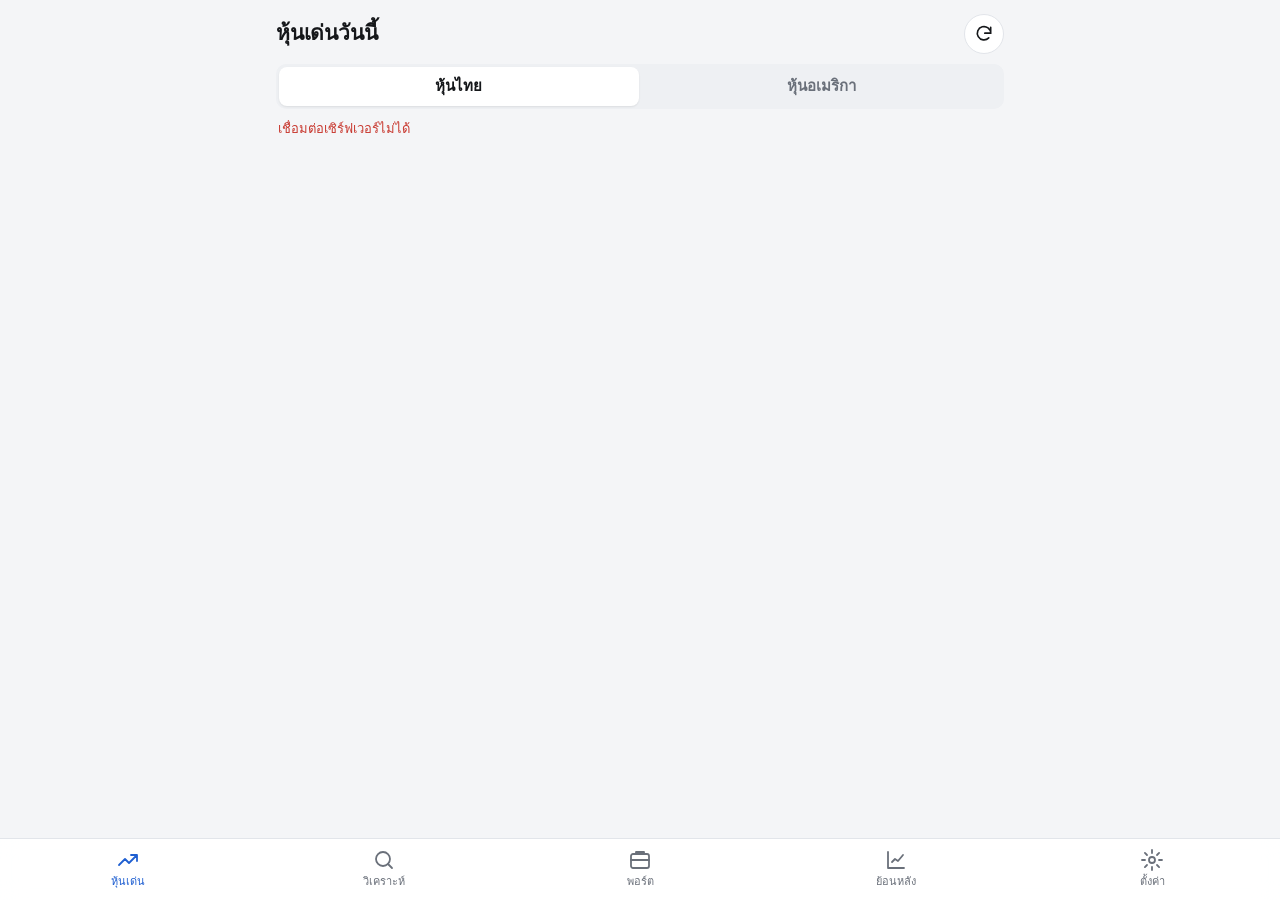
==== web/index.html @ a0822fdc "Stock trader web app + Telegram alert bot Co-Authored-By: Claude Opus 5.5 <noreply@anthropic.com>" ====
<!doctype html>
<html lang="th">
<head>
<meta charset="utf-8">
<meta name="viewport" content="width=device-width,initial-scale=1,viewport-fit=cover">
<title>หุ้นเด่น</title>
<meta name="theme-color" content="#1f5fd1">
<meta name="apple-mobile-web-app-capable" content="yes">
<meta name="mobile-web-app-capable" content="yes">
<meta name="apple-mobile-web-app-title" content="หุ้นเด่น">
<meta name="apple-mobile-web-app-status-bar-style" content="default">
<link rel="manifest" href="manifest.webmanifest">
<link rel="apple-touch-icon" href="apple-touch-icon.png">
<link rel="icon" href="icon-192.png">
<link rel="stylesheet" href="style.css">
</head>
<body>
<main id="app">
  <!-- หุ้นเด่น -->
  <section id="v-scan" class="view">
    <header class="top">
      <h1>หุ้นเด่นวันนี้</h1>
      <button class="icon-btn" id="scan-refresh" aria-label="อัปเดตข้อมูล" title="อัปเดตข้อมูล">
        <svg viewBox="0 0 24 24" width="20" height="20"><path fill="none" stroke="currentColor" stroke-width="2" stroke-linecap="round" d="M20 11a8 8 0 1 0-2.3 5.7M20 4v7h-7"/></svg>
      </button>
    </header>
    <div class="seg" id="scan-list">
      <button data-v="set">หุ้นไทย</button><button data-v="us">หุ้นอเมริกา</button>
    </div>
    <div id="scan-status" class="status"></div>
    <div id="scan-regime"></div>
    <div class="chips" id="scan-filter"></div>
    <div id="scan-rows" class="list"></div>
  </section>

  <!-- ค้นหา / รายตัว -->
  <section id="v-search" class="view">
    <header class="top"><h1>วิเคราะห์หุ้น</h1></header>
    <form id="search-form" class="search">
      <input id="search-in" list="tickers" placeholder="พิมพ์ชื่อย่อ เช่น PTT, CPALL, AAPL" autocapitalize="characters" autocomplete="off">
      <button class="btn primary">วิเคราะห์</button>
    </form>
    <datalist id="tickers"></datalist>
    <div id="recent" class="chips"></div>
    <p class="mut small">พิมพ์ชื่อย่อหุ้นไทยได้เลย (ไม่ต้องใส่ .BK)<span class="srv-only"> — หุ้นที่ไม่อยู่ในรายชื่อก็วิเคราะห์ได้ ถ้ามีข้อมูลบน Yahoo Finance</span><span class="static-only"> — เลือกได้จากรายชื่อที่ระบบติดตาม</span></p>
  </section>

  <section id="v-stock" class="view">
    <header class="top">
      <button class="icon-btn" onclick="history.back()" aria-label="กลับ">
        <svg viewBox="0 0 24 24" width="22" height="22"><path fill="none" stroke="currentColor" stroke-width="2" stroke-linecap="round" d="M15 5l-7 7 7 7"/></svg>
      </button>
      <h1 id="stock-title">-</h1><span></span>
    </header>
    <div id="stock-body"></div>
  </section>

  <!-- พอร์ตจำลอง -->
  <section id="v-paper" class="view">
    <header class="top"><h1>พอร์ตจำลอง</h1>
      <button class="icon-btn" id="paper-refresh" aria-label="อัปเดตราคา">
        <svg viewBox="0 0 24 24" width="20" height="20"><path fill="none" stroke="currentColor" stroke-width="2" stroke-linecap="round" d="M20 11a8 8 0 1 0-2.3 5.7M20 4v7h-7"/></svg>
      </button>
    </header>
    <div id="paper-body"></div>
  </section>

  <!-- ทดสอบย้อนหลัง -->
  <section id="v-bt" class="view">
    <header class="top"><h1>ทดสอบย้อนหลัง</h1></header>
    <div class="row-ctl">
      <div class="seg" id="bt-list"><button data-v="set">หุ้นไทย</button><button data-v="us">หุ้นอเมริกา</button></div>
      <select id="bt-years" class="srv-only"><option value="5">5 ปี</option><option value="10" selected>10 ปี</option><option value="15">15 ปี</option></select>
    </div>
    <div id="bt-status" class="status"></div>
    <div id="bt-body"></div>
  </section>

  <!-- ตั้งค่า -->
  <section id="v-set" class="view">
    <header class="top"><h1>ตั้งค่า</h1></header>
    <div id="connect"></div>
    <form id="set-form" class="card form">
      <h2>เงินทุนและความเสี่ยง</h2>
      <label>เงินทุน (บาท)<input name="CAPITAL" type="number" inputmode="decimal" min="1000" step="1000"></label>
      <label>ยอมเสียต่อไม้ (% ของพอร์ต)<input name="RISK_PER_TRADE" type="number" inputmode="decimal" min="0.1" max="5" step="0.1"></label>
      <label>ถือหุ้นตัวเดียวไม่เกิน (% ของพอร์ต)<input name="MAX_POSITION_PCT" type="number" inputmode="decimal" min="2" max="100" step="1"></label>
      <label>ถือพร้อมกันไม่เกิน (ตัว)<input name="MAX_POSITIONS" type="number" inputmode="numeric" min="1" max="30"></label>
      <button class="btn primary">บันทึก</button>
      <p class="mut small">หลังบันทึก ระบบจะคำนวณจำนวนหุ้นที่ควรซื้อใหม่ตามเงินทุนนี้</p>
    </form>
    <div class="card">
      <h2>หลักการของโปรแกรม</h2>
      <ul class="small">
        <li><b>ซื้อเฉพาะหุ้นขาขึ้น</b> — ราคาเหนือเส้น 200 วัน และเส้น 50 วันอยู่เหนือเส้น 200 วัน</li>
        <li><b>จังหวะซื้อ</b> — ย่อแล้วเด้งกลับเหนือ EMA20 / ทะลุไฮ 55 วันพร้อมวอลุ่ม / MACD ตัดขึ้น</li>
        <li><b>คะแนน 100</b> — แนวโน้ม 30, โมเมนตัม 25, วอลุ่ม 10, ความผันผวน 10, พื้นฐาน 25</li>
        <li><b>ตัดขาดทุน</b> — ราคาเข้า − 2×ATR แล้วเลื่อนขึ้นตามราคา (สูงสุด − 3×ATR)</li>
        <li><b>ขาย</b> — ชน Stop, หลุดเส้น 200 วัน, หรือถึงเป้า 2R ขายครึ่งหนึ่ง</li>
        <li><b>ไม่ซื้อใหม่</b> เมื่อตลาดรวมอยู่ใต้เส้น 200 วัน</li>
      </ul>
      <p class="warn small">ไม่ใช่คำแนะนำการลงทุน ข้อมูลจาก Yahoo Finance อาจล่าช้า ผลในอดีตไม่รับประกันอนาคต ใช้เงินที่เสียได้และตั้ง Stop ทุกครั้ง</p>
    </div>
  </section>
</main>

<nav class="tabs" id="tabs">
  <a href="#scan" data-tab="scan"><svg viewBox="0 0 24 24"><path d="M3 17l6-6 4 4 8-8M15 7h6v6"/></svg><span>หุ้นเด่น</span></a>
  <a href="#search" data-tab="search"><svg viewBox="0 0 24 24"><circle cx="11" cy="11" r="7"/><path d="M20 20l-4-4"/></svg><span>วิเคราะห์</span></a>
  <a href="#paper" data-tab="paper"><svg viewBox="0 0 24 24"><rect x="3" y="6" width="18" height="14" rx="2"/><path d="M8 6V4h8v2M3 12h18"/></svg><span>พอร์ต</span></a>
  <a href="#bt" data-tab="bt"><svg viewBox="0 0 24 24"><path d="M4 4v16h16M8 14l3-3 3 2 5-6"/></svg><span>ย้อนหลัง</span></a>
  <a href="#set" data-tab="set"><svg viewBox="0 0 24 24"><circle cx="12" cy="12" r="3"/><path d="M12 2v3M12 19v3M2 12h3M19 12h3M4.9 4.9l2.1 2.1M17 17l2.1 2.1M4.9 19.1L7 17M17 7l2.1-2.1"/></svg><span>ตั้งค่า</span></a>
</nav>
<div id="toast" role="status"></div>
<!--STATIC--><script src="app.js"></script>
</body>
</html>
---- web/style.css ----
:root {
  --bg: #f4f5f7; --surface: #ffffff; --surface2: #eef0f3; --fg: #15171a; --mut: #6a707a;
  --line: #e2e5ea; --accent: #1f5fd1; --accent-fg: #fff;
  --up: #12804a; --down: #c8382f; --watch: #a86a00; --avoid: #7a808a;
  --c1: #1f5fd1; --c2: #d97706; --c3: #7c3aed; --c4: #0f9d8a;
  --radius: 14px; --tabh: 62px;
  color-scheme: light;
}
@media (prefers-color-scheme: dark) {
  :root:not([data-theme="light"]) {
    --bg: #0f1114; --surface: #181b20; --surface2: #22262c; --fg: #eceef1; --mut: #9aa1ab;
    --line: #2b3038; --accent: #5b8ff0; --accent-fg: #0b0d10;
    --up: #3ccb7f; --down: #f06a5f; --watch: #f0b13d; --avoid: #8b929c;
    --c1: #5b8ff0; --c2: #f0a43d; --c3: #a78bfa; --c4: #34c7b3;
    color-scheme: dark;
  }
}
:root[data-theme="dark"] {
  --bg: #0f1114; --surface: #181b20; --surface2: #22262c; --fg: #eceef1; --mut: #9aa1ab;
  --line: #2b3038; --accent: #5b8ff0; --accent-fg: #0b0d10;
  --up: #3ccb7f; --down: #f06a5f; --watch: #f0b13d; --avoid: #8b929c;
  --c1: #5b8ff0; --c2: #f0a43d; --c3: #a78bfa; --c4: #34c7b3;
  color-scheme: dark;
}
* { box-sizing: border-box; -webkit-tap-highlight-color: transparent; }
html, body { margin: 0; background: var(--bg); color: var(--fg); }
body {
  font: 15px/1.5 "Sarabun", "Noto Sans Thai", "Leelawadee UI", system-ui, -apple-system, "Segoe UI", sans-serif;
  padding-bottom: calc(var(--tabh) + env(safe-area-inset-bottom) + 12px);
}
#app { max-width: 760px; margin: 0 auto; padding: 0 16px; }
h1 { font-size: 21px; margin: 0; letter-spacing: -.01em; }
h2 { font-size: 16px; margin: 0 0 10px; }
.mut { color: var(--mut); } .small { font-size: 13px; }
.up { color: var(--up); } .down { color: var(--down); }
.num { font-variant-numeric: tabular-nums; }
.view { display: none; } .view.on { display: block; }

.top {
  position: sticky; top: 0; z-index: 5; background: var(--bg);
  display: flex; align-items: center; justify-content: space-between; gap: 8px;
  padding: calc(env(safe-area-inset-top) + 14px) 0 10px;
}
.icon-btn {
  border: 0; background: var(--surface); color: var(--fg); width: 40px; height: 40px;
  border-radius: 50%; display: grid; place-items: center; cursor: pointer; border: 1px solid var(--line);
}
.icon-btn.spin svg { animation: spin 1s linear infinite; }
@keyframes spin { to { transform: rotate(360deg); } }

.seg { display: flex; background: var(--surface2); border-radius: 10px; padding: 3px; gap: 3px; }
.seg button {
  flex: 1; border: 0; background: transparent; color: var(--mut); padding: 8px 10px;
  border-radius: 8px; font: inherit; font-weight: 600; cursor: pointer;
}
.seg button.on { background: var(--surface); color: var(--fg); box-shadow: 0 1px 2px rgba(0,0,0,.08); }
.row-ctl { display: flex; gap: 8px; } .row-ctl .seg { flex: 1; }
select, input {
  font: inherit; color: var(--fg); background: var(--surface); border: 1px solid var(--line);
  border-radius: 10px; padding: 10px 12px; min-width: 0;
}
input:focus, select:focus { outline: 2px solid var(--accent); outline-offset: -1px; }

.status { font-size: 13px; color: var(--mut); margin: 10px 2px 6px; min-height: 20px; display: flex; gap: 8px; align-items: center; }
.loader { width: 14px; height: 14px; border: 2px solid var(--line); border-top-color: var(--accent); border-radius: 50%; animation: spin .8s linear infinite; flex: none; }

.card { background: var(--surface); border: 1px solid var(--line); border-radius: var(--radius); padding: 14px; margin: 10px 0; }
.regime { display: flex; gap: 10px; align-items: center; }
.dot { width: 10px; height: 10px; border-radius: 50%; flex: none; }

.chips { display: flex; gap: 8px; overflow-x: auto; padding: 4px 0 8px; scrollbar-width: none; }
.chips::-webkit-scrollbar { display: none; }
.chip {
  border: 1px solid var(--line); background: var(--surface); color: var(--fg); border-radius: 999px;
  padding: 6px 12px; font: inherit; font-size: 14px; white-space: nowrap; cursor: pointer;
}
.chip.on { background: var(--fg); color: var(--bg); border-color: var(--fg); }
.chip b { font-weight: 600; margin-left: 4px; opacity: .7; }

.list { display: flex; flex-direction: column; gap: 8px; }
.item {
  display: flex; gap: 12px; background: var(--surface); border: 1px solid var(--line);
  border-radius: var(--radius); padding: 12px 14px; color: inherit; text-decoration: none;
}
.item:active { background: var(--surface2); }
.item .main { flex: 1; min-width: 0; }
.item .tk { font-weight: 700; font-size: 16px; display: flex; gap: 8px; align-items: center; }
.item .nm { color: var(--mut); font-size: 12px; white-space: nowrap; overflow: hidden; text-overflow: ellipsis; }
.item .how { font-size: 13px; margin-top: 4px; }
.item .side { text-align: right; flex: none; display: flex; flex-direction: column; align-items: flex-end; gap: 2px; }
.item .px { font-weight: 600; }
.score {
  font-size: 12px; font-weight: 700; border-radius: 8px; padding: 1px 7px;
  background: var(--surface2);
}

.badge { font-size: 12px; font-weight: 700; border-radius: 999px; padding: 1px 9px; white-space: nowrap; }
.b-buy { color: var(--up); background: color-mix(in srgb, var(--up) 15%, transparent); }
.b-watch { color: var(--watch); background: color-mix(in srgb, var(--watch) 16%, transparent); }
.b-avoid { color: var(--avoid); background: color-mix(in srgb, var(--avoid) 16%, transparent); }

.grid { display: grid; grid-template-columns: repeat(2, 1fr); gap: 1px; background: var(--line); border-radius: 10px; overflow: hidden; }
.grid > div { background: var(--surface); padding: 9px 11px; }
.grid .k { font-size: 12px; color: var(--mut); } .grid .v { font-weight: 600; font-variant-numeric: tabular-nums; }

.hero { display: flex; justify-content: space-between; align-items: flex-end; gap: 12px; }
.hero .price { font-size: 30px; font-weight: 700; line-height: 1.1; }
.bars { display: grid; gap: 7px; margin-top: 12px; }
.bar { display: grid; grid-template-columns: 82px 1fr 44px; gap: 8px; align-items: center; font-size: 13px; }
.bar .track { height: 8px; background: var(--surface2); border-radius: 4px; overflow: hidden; }
.bar .fill { height: 100%; background: var(--accent); border-radius: 4px; }
.how-box { border-left: 3px solid var(--accent); padding: 8px 12px; background: var(--surface2); border-radius: 0 10px 10px 0; margin-top: 12px; font-size: 14px; }

.chart svg { width: 100%; height: auto; display: block; }
.chart .ax { fill: var(--mut); font-size: 10px; }
.chart .grid-l { stroke: var(--line); stroke-width: 1; }
.legend { display: flex; flex-wrap: wrap; gap: 12px; font-size: 12px; color: var(--mut); margin-top: 6px; }
.legend i { display: inline-block; width: 14px; height: 3px; border-radius: 2px; vertical-align: middle; margin-right: 5px; }
.range { display: flex; gap: 6px; margin-bottom: 8px; }
.range .chip { padding: 3px 10px; font-size: 13px; }

.btn {
  font: inherit; font-weight: 600; border-radius: 12px; padding: 11px 16px; border: 1px solid var(--line);
  background: var(--surface); color: var(--fg); cursor: pointer;
}
.btn.primary { background: var(--accent); border-color: var(--accent); color: var(--accent-fg); }
.btn.danger { color: var(--down); }
.btn.block { width: 100%; }
.btn:disabled { opacity: .5; }
.search { display: flex; gap: 8px; margin: 6px 0 8px; } .search input { flex: 1; }
.form label { display: flex; flex-direction: column; gap: 4px; font-size: 14px; margin-bottom: 12px; color: var(--mut); }
.form input { color: var(--fg); }
.warn { border-left: 3px solid var(--watch); padding: 6px 10px; background: var(--surface2); border-radius: 0 8px 8px 0; }
ul.small { padding-left: 18px; margin: 0 0 10px; } ul.small li { margin-bottom: 4px; }

.pos { display: flex; justify-content: space-between; gap: 10px; padding: 12px 0; border-bottom: 1px solid var(--line); }
.pos:last-child { border-bottom: 0; }
.alert { font-size: 13px; padding: 6px 10px; border-radius: 8px; margin-top: 6px; }
.alert.sell { background: color-mix(in srgb, var(--down) 13%, transparent); color: var(--down); }
.alert.target { background: color-mix(in srgb, var(--up) 13%, transparent); color: var(--up); }
.yr { display: grid; grid-template-columns: 44px 1fr 56px; gap: 8px; align-items: center; font-size: 13px; margin: 4px 0; }
.yr .track { position: relative; height: 12px; }
.yr .mid { position: absolute; left: 50%; top: -2px; bottom: -2px; width: 1px; background: var(--line); }
.yr .f { position: absolute; top: 0; height: 100%; border-radius: 3px; }
table.t { width: 100%; border-collapse: collapse; font-size: 13px; }
table.t td, table.t th { padding: 7px 4px; border-bottom: 1px solid var(--line); text-align: left; }
table.t th { color: var(--mut); font-weight: 500; font-size: 12px; }
table.t .r { text-align: right; font-variant-numeric: tabular-nums; }
.qr { display: flex; gap: 14px; align-items: center; flex-wrap: wrap; }
.qr svg { width: 150px; height: 150px; background: #fff; padding: 6px; border-radius: 10px; }
.qr svg path { fill: #000; }
.empty { text-align: center; color: var(--mut); padding: 30px 10px; }

.tabs {
  position: fixed; left: 0; right: 0; bottom: 0; z-index: 10;
  display: flex; justify-content: space-around; background: color-mix(in srgb, var(--surface) 92%, transparent);
  backdrop-filter: blur(12px); -webkit-backdrop-filter: blur(12px);
  border-top: 1px solid var(--line); padding-bottom: env(safe-area-inset-bottom); height: calc(var(--tabh) + env(safe-area-inset-bottom));
}
.tabs a { flex: 1; display: flex; flex-direction: column; align-items: center; justify-content: center; gap: 2px; color: var(--mut); text-decoration: none; font-size: 11px; max-width: 120px; }
.tabs svg { width: 24px; height: 24px; fill: none; stroke: currentColor; stroke-width: 1.8; stroke-linecap: round; stroke-linejoin: round; }
.tabs a.on { color: var(--accent); }
#toast {
  position: fixed; left: 50%; bottom: calc(var(--tabh) + env(safe-area-inset-bottom) + 14px); transform: translateX(-50%) translateY(20px);
  background: var(--fg); color: var(--bg); padding: 10px 16px; border-radius: 12px; font-size: 14px;
  opacity: 0; pointer-events: none; transition: .25s; max-width: calc(100vw - 32px); z-index: 20;
}
#toast.show { opacity: 1; transform: translateX(-50%) translateY(0); }

.static .srv-only, html:not(.static) .static-only { display: none !important; }
code { font-size: 12px; background: var(--surface2); padding: 1px 5px; border-radius: 5px; }
body.login { display: grid; place-items: center; min-height: 100vh; padding: 16px; }
body.login .card { width: 100%; max-width: 340px; text-align: center; }
body.login input { width: 100%; font-size: 28px; letter-spacing: .4em; text-align: center; margin: 10px 0 12px; }
body.login .btn { width: 100%; } .err { color: var(--down); min-height: 1.5em; }
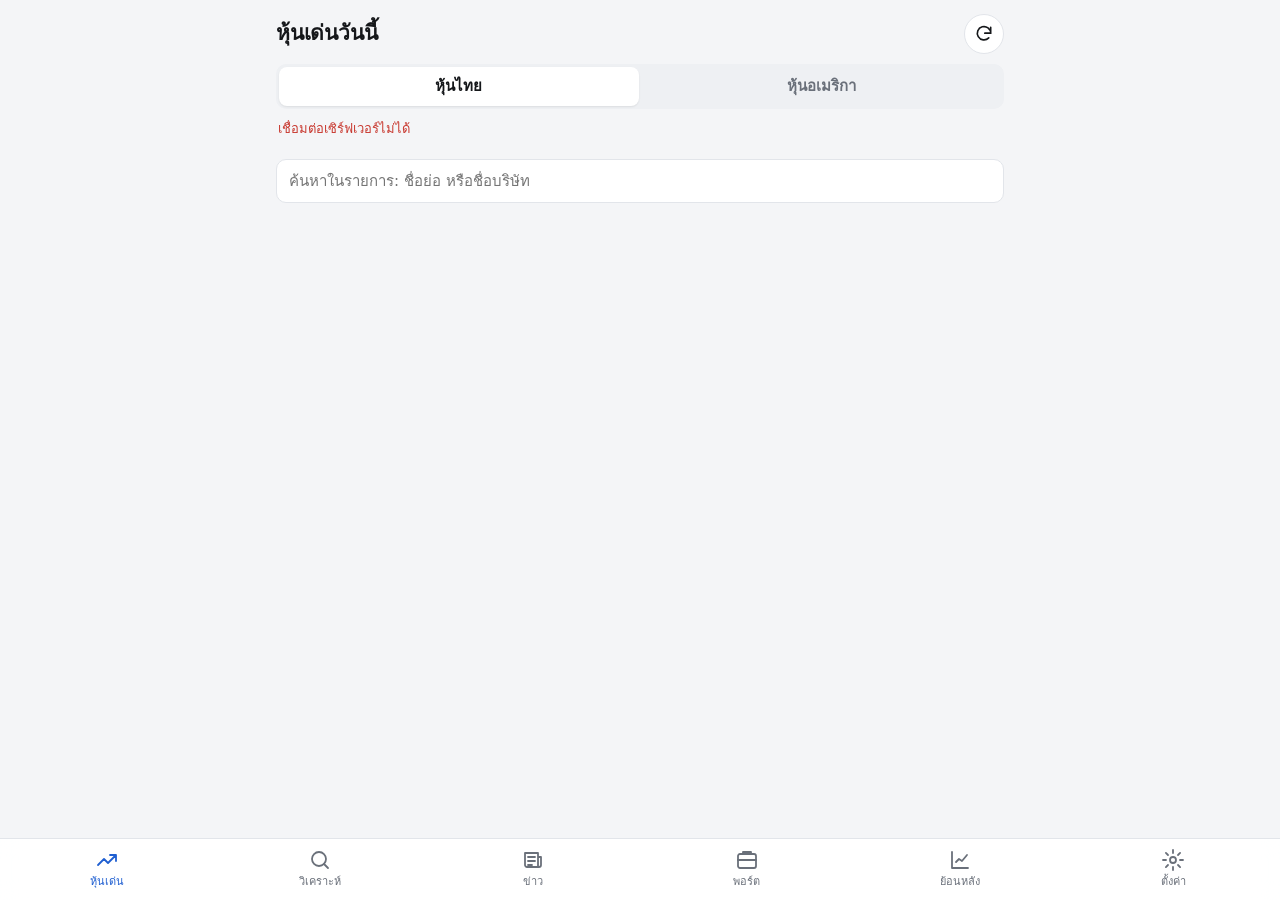
==== commit 491e06e1: "Focus on whole Thai market, SET tick prices, news aggregation - scan all SET+mai stocks (th_stocks.j" ====
--- a/web/index.html
+++ b/web/index.html
@@ -24,12 +24,13 @@
         <svg viewBox="0 0 24 24" width="20" height="20"><path fill="none" stroke="currentColor" stroke-width="2" stroke-linecap="round" d="M20 11a8 8 0 1 0-2.3 5.7M20 4v7h-7"/></svg>
       </button>
     </header>
-    <div class="seg" id="scan-list">
+    <div class="seg srv-only" id="scan-list">
       <button data-v="set">หุ้นไทย</button><button data-v="us">หุ้นอเมริกา</button>
     </div>
     <div id="scan-status" class="status"></div>
     <div id="scan-regime"></div>
     <div class="chips" id="scan-filter"></div>
+    <input id="scan-q" class="qbox" type="search" placeholder="ค้นหาในรายการ: ชื่อย่อ หรือชื่อบริษัท" autocomplete="off">
     <div id="scan-rows" class="list"></div>
   </section>
 
@@ -55,6 +56,17 @@
     <div id="stock-body"></div>
   </section>
 
+  <!-- ข่าว -->
+  <section id="v-news" class="view">
+    <header class="top"><h1>ข่าวหุ้น</h1>
+      <button class="icon-btn" id="news-refresh" aria-label="โหลดข่าวล่าสุด"><svg viewBox="0 0 24 24" width="20" height="20"><path fill="none" stroke="currentColor" stroke-width="2" stroke-linecap="round" d="M20 11a8 8 0 1 0-2.3 5.7M20 4v7h-7"/></svg></button>
+    </header>
+    <div id="news-status" class="status"></div>
+    <input id="news-q" class="qbox" type="search" placeholder="กรองข่าว: ชื่อย่อหุ้นหรือคำ เช่น GULF, ปันผล" autocomplete="off">
+    <div class="chips" id="news-filter"></div>
+    <div id="news-list"></div>
+  </section>
+
   <!-- พอร์ตจำลอง -->
   <section id="v-paper" class="view">
     <header class="top"><h1>พอร์ตจำลอง</h1>
@@ -69,7 +81,7 @@
   <section id="v-bt" class="view">
     <header class="top"><h1>ทดสอบย้อนหลัง</h1></header>
     <div class="row-ctl">
-      <div class="seg" id="bt-list"><button data-v="set">หุ้นไทย</button><button data-v="us">หุ้นอเมริกา</button></div>
+      <div class="seg srv-only" id="bt-list"><button data-v="set">หุ้นไทย</button><button data-v="us">หุ้นอเมริกา</button></div>
       <select id="bt-years" class="srv-only"><option value="5">5 ปี</option><option value="10" selected>10 ปี</option><option value="15">15 ปี</option></select>
     </div>
     <div id="bt-status" class="status"></div>
@@ -107,6 +119,7 @@
 <nav class="tabs" id="tabs">
   <a href="#scan" data-tab="scan"><svg viewBox="0 0 24 24"><path d="M3 17l6-6 4 4 8-8M15 7h6v6"/></svg><span>หุ้นเด่น</span></a>
   <a href="#search" data-tab="search"><svg viewBox="0 0 24 24"><circle cx="11" cy="11" r="7"/><path d="M20 20l-4-4"/></svg><span>วิเคราะห์</span></a>
+  <a href="#news" data-tab="news"><svg viewBox="0 0 24 24"><path d="M4 5h13v14H6a2 2 0 0 1-2-2zM17 9h3v8a2 2 0 0 1-2 2M7 9h7M7 13h7M7 17h4"/></svg><span>ข่าว</span></a>
   <a href="#paper" data-tab="paper"><svg viewBox="0 0 24 24"><rect x="3" y="6" width="18" height="14" rx="2"/><path d="M8 6V4h8v2M3 12h18"/></svg><span>พอร์ต</span></a>
   <a href="#bt" data-tab="bt"><svg viewBox="0 0 24 24"><path d="M4 4v16h16M8 14l3-3 3 2 5-6"/></svg><span>ย้อนหลัง</span></a>
   <a href="#set" data-tab="set"><svg viewBox="0 0 24 24"><circle cx="12" cy="12" r="3"/><path d="M12 2v3M12 19v3M2 12h3M19 12h3M4.9 4.9l2.1 2.1M17 17l2.1 2.1M4.9 19.1L7 17M17 7l2.1-2.1"/></svg><span>ตั้งค่า</span></a>
--- a/web/style.css
+++ b/web/style.css
@@ -169,6 +169,19 @@
 
 .static .srv-only, html:not(.static) .static-only { display: none !important; }
 code { font-size: 12px; background: var(--surface2); padding: 1px 5px; border-radius: 5px; }
+.qbox { width: 100%; margin: 2px 0 10px; }
+.news { background: var(--surface); border: 1px solid var(--line); border-radius: var(--radius); padding: 11px 14px; margin-bottom: 8px; }
+.news a.nt { color: var(--fg); text-decoration: none; font-weight: 600; line-height: 1.45; display: block; }
+.news a.nt:active { color: var(--accent); }
+.news .meta { font-size: 12px; color: var(--mut); margin-top: 4px; display: flex; gap: 6px; align-items: center; flex-wrap: wrap; }
+.news .x { font-size: 13px; color: var(--mut); margin-top: 4px; display: -webkit-box; -webkit-line-clamp: 2; -webkit-box-orient: vertical; overflow: hidden; }
+.news .tags { display: flex; gap: 6px; flex-wrap: wrap; margin-top: 6px; }
+.tag { font-size: 12px; font-weight: 700; padding: 1px 8px; border-radius: 6px; background: var(--surface2); color: var(--accent); text-decoration: none; }
+.sen { width: 8px; height: 8px; border-radius: 50%; display: inline-block; flex: none; }
+.sen.p { background: var(--up); } .sen.n { background: var(--down); } .sen.z { background: var(--line); }
+.card .news { border: 0; border-bottom: 1px solid var(--line); border-radius: 0; padding: 10px 0; margin: 0; }
+.card .news:last-child { border-bottom: 0; }
+.tabs a span { white-space: nowrap; }
 body.login { display: grid; place-items: center; min-height: 100vh; padding: 16px; }
 body.login .card { width: 100%; max-width: 340px; text-align: center; }
 body.login input { width: 100%; font-size: 28px; letter-spacing: .4em; text-align: center; margin: 10px 0 12px; }
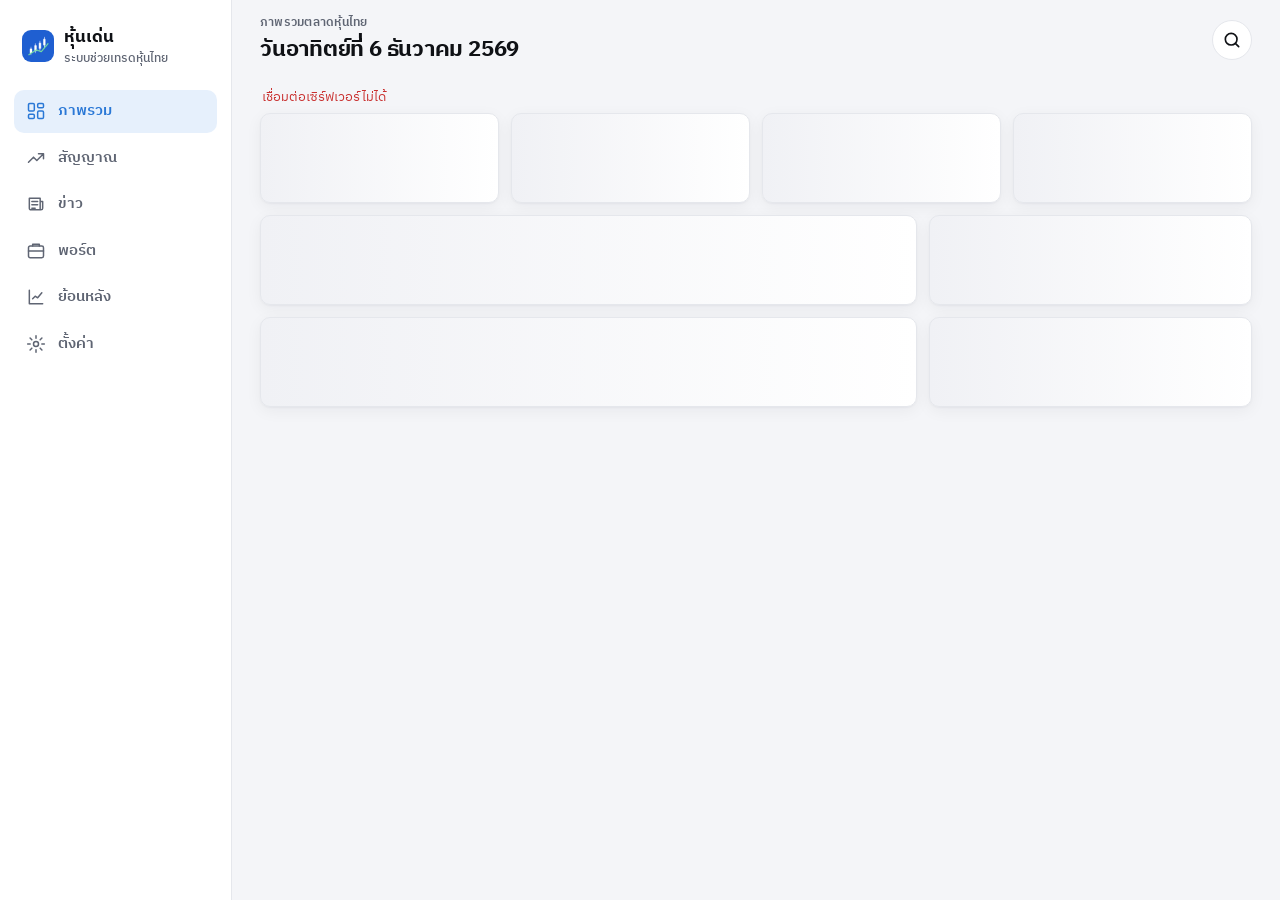
==== commit ccf7a938: "Modern dashboard home page - one-page overview: market regime, buy signals, breadth, news tone,   SE" ====
--- a/web/index.html
+++ b/web/index.html
@@ -4,7 +4,7 @@
 <meta charset="utf-8">
 <meta name="viewport" content="width=device-width,initial-scale=1,viewport-fit=cover">
 <title>หุ้นเด่น</title>
-<meta name="theme-color" content="#1f5fd1">
+<meta name="theme-color" content="#2a78d6">
 <meta name="apple-mobile-web-app-capable" content="yes">
 <meta name="mobile-web-app-capable" content="yes">
 <meta name="apple-mobile-web-app-title" content="หุ้นเด่น">
@@ -12,14 +12,29 @@
 <link rel="manifest" href="manifest.webmanifest">
 <link rel="apple-touch-icon" href="apple-touch-icon.png">
 <link rel="icon" href="icon-192.png">
+<link rel="preconnect" href="https://fonts.googleapis.com">
+<link rel="preconnect" href="https://fonts.gstatic.com" crossorigin>
+<link rel="stylesheet" href="https://fonts.googleapis.com/css2?family=IBM+Plex+Sans+Thai:wght@400;500;600;700&display=swap">
 <link rel="stylesheet" href="style.css">
 </head>
 <body>
 <main id="app">
+  <!-- ภาพรวม (แดชบอร์ด) -->
+  <section id="v-home" class="view">
+    <header class="top">
+      <div><div class="eyebrow">ภาพรวมตลาดหุ้นไทย</div><h1 id="home-date">แดชบอร์ด</h1></div>
+      <a class="icon-btn" href="#search" aria-label="ค้นหาหุ้น" title="ค้นหาหุ้น">
+        <svg viewBox="0 0 24 24" width="20" height="20"><circle cx="11" cy="11" r="7" fill="none" stroke="currentColor" stroke-width="2"/><path d="M20 20l-4-4" stroke="currentColor" stroke-width="2" stroke-linecap="round"/></svg>
+      </a>
+    </header>
+    <div id="home-status" class="status"></div>
+    <div id="dash" class="dash"></div>
+  </section>
+
   <!-- หุ้นเด่น -->
   <section id="v-scan" class="view">
     <header class="top">
-      <h1>หุ้นเด่นวันนี้</h1>
+      <h1>สัญญาณหุ้น</h1>
       <button class="icon-btn" id="scan-refresh" aria-label="อัปเดตข้อมูล" title="อัปเดตข้อมูล">
         <svg viewBox="0 0 24 24" width="20" height="20"><path fill="none" stroke="currentColor" stroke-width="2" stroke-linecap="round" d="M20 11a8 8 0 1 0-2.3 5.7M20 4v7h-7"/></svg>
       </button>
@@ -117,8 +132,9 @@
 </main>
 
 <nav class="tabs" id="tabs">
-  <a href="#scan" data-tab="scan"><svg viewBox="0 0 24 24"><path d="M3 17l6-6 4 4 8-8M15 7h6v6"/></svg><span>หุ้นเด่น</span></a>
-  <a href="#search" data-tab="search"><svg viewBox="0 0 24 24"><circle cx="11" cy="11" r="7"/><path d="M20 20l-4-4"/></svg><span>วิเคราะห์</span></a>
+  <div class="brand"><img src="icon-192.png" alt=""><div>หุ้นเด่น<small>ระบบช่วยเทรดหุ้นไทย</small></div></div>
+  <a href="#home" data-tab="home"><svg viewBox="0 0 24 24"><rect x="3" y="3" width="7" height="9" rx="1.5"/><rect x="14" y="3" width="7" height="5" rx="1.5"/><rect x="14" y="12" width="7" height="9" rx="1.5"/><rect x="3" y="16" width="7" height="5" rx="1.5"/></svg><span>ภาพรวม</span></a>
+  <a href="#scan" data-tab="scan"><svg viewBox="0 0 24 24"><path d="M3 17l6-6 4 4 8-8M15 7h6v6"/></svg><span>สัญญาณ</span></a>
   <a href="#news" data-tab="news"><svg viewBox="0 0 24 24"><path d="M4 5h13v14H6a2 2 0 0 1-2-2zM17 9h3v8a2 2 0 0 1-2 2M7 9h7M7 13h7M7 17h4"/></svg><span>ข่าว</span></a>
   <a href="#paper" data-tab="paper"><svg viewBox="0 0 24 24"><rect x="3" y="6" width="18" height="14" rx="2"/><path d="M8 6V4h8v2M3 12h18"/></svg><span>พอร์ต</span></a>
   <a href="#bt" data-tab="bt"><svg viewBox="0 0 24 24"><path d="M4 4v16h16M8 14l3-3 3 2 5-6"/></svg><span>ย้อนหลัง</span></a>
--- a/web/style.css
+++ b/web/style.css
@@ -1,40 +1,49 @@
+/* ---------- โทเคน (สีตามบทบาท — สว่าง/มืด เลือกแยกกัน) ---------- */
 :root {
-  --bg: #f4f5f7; --surface: #ffffff; --surface2: #eef0f3; --fg: #15171a; --mut: #6a707a;
-  --line: #e2e5ea; --accent: #1f5fd1; --accent-fg: #fff;
-  --up: #12804a; --down: #c8382f; --watch: #a86a00; --avoid: #7a808a;
-  --c1: #1f5fd1; --c2: #d97706; --c3: #7c3aed; --c4: #0f9d8a;
-  --radius: 14px; --tabh: 62px;
+  --bg: #f4f5f8; --surface: #ffffff; --surface2: #f0f1f5; --fg: #0f1115; --mut: #5f6573; --faint: #8a8f99;
+  --line: #e5e7ec; --accent: #2a78d6; --accent-soft: #e6f0fc; --accent-fg: #fff;
+  --up: #0a7a33; --down: #c9302f; --watch: #9a6400; --avoid: #747a85;
+  --upfill: #0ca30c; --downfill: #d03b3b; --mid: #eceae4;
+  --c1: #2a78d6; --c2: #eb6834; --c3: #1baf7a; --c4: #6250d6;
+  --shadow: 0 1px 2px rgba(16,24,40,.04), 0 4px 16px rgba(16,24,40,.05);
+  --radius: 16px; --tabh: 64px;
   color-scheme: light;
 }
 @media (prefers-color-scheme: dark) {
   :root:not([data-theme="light"]) {
-    --bg: #0f1114; --surface: #181b20; --surface2: #22262c; --fg: #eceef1; --mut: #9aa1ab;
-    --line: #2b3038; --accent: #5b8ff0; --accent-fg: #0b0d10;
-    --up: #3ccb7f; --down: #f06a5f; --watch: #f0b13d; --avoid: #8b929c;
-    --c1: #5b8ff0; --c2: #f0a43d; --c3: #a78bfa; --c4: #34c7b3;
+    --bg: #0c0d10; --surface: #16181d; --surface2: #1f2229; --fg: #f0f1f3; --mut: #a3a9b5; --faint: #7c818b;
+    --line: #2a2e36; --accent: #3987e5; --accent-soft: #172a44; --accent-fg: #fff;
+    --up: #2fbf5a; --down: #ec6b6b; --watch: #fab219; --avoid: #8b919c;
+    --upfill: #0ca30c; --downfill: #d03b3b; --mid: #383835;
+    --c1: #3987e5; --c2: #d95926; --c3: #199e70; --c4: #9085e9;
+    --shadow: 0 1px 2px rgba(0,0,0,.3);
     color-scheme: dark;
   }
 }
 :root[data-theme="dark"] {
-  --bg: #0f1114; --surface: #181b20; --surface2: #22262c; --fg: #eceef1; --mut: #9aa1ab;
-  --line: #2b3038; --accent: #5b8ff0; --accent-fg: #0b0d10;
-  --up: #3ccb7f; --down: #f06a5f; --watch: #f0b13d; --avoid: #8b929c;
-  --c1: #5b8ff0; --c2: #f0a43d; --c3: #a78bfa; --c4: #34c7b3;
+  --bg: #0c0d10; --surface: #16181d; --surface2: #1f2229; --fg: #f0f1f3; --mut: #a3a9b5; --faint: #7c818b;
+  --line: #2a2e36; --accent: #3987e5; --accent-soft: #172a44; --accent-fg: #fff;
+  --up: #2fbf5a; --down: #ec6b6b; --watch: #fab219; --avoid: #8b919c;
+  --upfill: #0ca30c; --downfill: #d03b3b; --mid: #383835;
+  --c1: #3987e5; --c2: #d95926; --c3: #199e70; --c4: #9085e9;
+  --shadow: 0 1px 2px rgba(0,0,0,.3);
   color-scheme: dark;
 }
 * { box-sizing: border-box; -webkit-tap-highlight-color: transparent; }
 html, body { margin: 0; background: var(--bg); color: var(--fg); }
 body {
-  font: 15px/1.5 "Sarabun", "Noto Sans Thai", "Leelawadee UI", system-ui, -apple-system, "Segoe UI", sans-serif;
+  font: 15px/1.55 "IBM Plex Sans Thai", "Noto Sans Thai", "Leelawadee UI", system-ui, -apple-system, "Segoe UI", sans-serif;
   padding-bottom: calc(var(--tabh) + env(safe-area-inset-bottom) + 12px);
+  -webkit-font-smoothing: antialiased;
 }
 #app { max-width: 760px; margin: 0 auto; padding: 0 16px; }
-h1 { font-size: 21px; margin: 0; letter-spacing: -.01em; }
-h2 { font-size: 16px; margin: 0 0 10px; }
+h1 { font-size: 22px; margin: 0; letter-spacing: -.01em; font-weight: 700; }
+h2 { font-size: 15px; margin: 0 0 10px; font-weight: 600; }
 .mut { color: var(--mut); } .small { font-size: 13px; }
 .up { color: var(--up); } .down { color: var(--down); }
 .num { font-variant-numeric: tabular-nums; }
-.view { display: none; } .view.on { display: block; }
+.view { display: none; } .view.on { display: block; animation: fade .18s ease; }
+@keyframes fade { from { opacity: .4; transform: translateY(4px); } to { opacity: 1; transform: none; } }
 
 .top {
   position: sticky; top: 0; z-index: 5; background: var(--bg);
@@ -64,7 +73,7 @@
 .status { font-size: 13px; color: var(--mut); margin: 10px 2px 6px; min-height: 20px; display: flex; gap: 8px; align-items: center; }
 .loader { width: 14px; height: 14px; border: 2px solid var(--line); border-top-color: var(--accent); border-radius: 50%; animation: spin .8s linear infinite; flex: none; }
 
-.card { background: var(--surface); border: 1px solid var(--line); border-radius: var(--radius); padding: 14px; margin: 10px 0; }
+.card { background: var(--surface); border: 1px solid var(--line); border-radius: var(--radius); padding: 16px; margin: 10px 0; box-shadow: var(--shadow); }
 .regime { display: flex; gap: 10px; align-items: center; }
 .dot { width: 10px; height: 10px; border-radius: 50%; flex: none; }
 
@@ -79,9 +88,10 @@
 
 .list { display: flex; flex-direction: column; gap: 8px; }
 .item {
-  display: flex; gap: 12px; background: var(--surface); border: 1px solid var(--line);
-  border-radius: var(--radius); padding: 12px 14px; color: inherit; text-decoration: none;
-}
+  display: flex; gap: 12px; background: var(--surface); border: 1px solid var(--line); box-shadow: var(--shadow);
+  border-radius: var(--radius); padding: 12px 14px; color: inherit; text-decoration: none; transition: border-color .15s;
+}
+.item:hover { border-color: color-mix(in srgb, var(--accent) 45%, var(--line)); }
 .item:active { background: var(--surface2); }
 .item .main { flex: 1; min-width: 0; }
 .item .tk { font-weight: 700; font-size: 16px; display: flex; gap: 8px; align-items: center; }
@@ -186,3 +196,108 @@
 body.login .card { width: 100%; max-width: 340px; text-align: center; }
 body.login input { width: 100%; font-size: 28px; letter-spacing: .4em; text-align: center; margin: 10px 0 12px; }
 body.login .btn { width: 100%; } .err { color: var(--down); min-height: 1.5em; }
+
+/* ---------- แดชบอร์ด ---------- */
+.eyebrow { font-size: 12px; color: var(--mut); font-weight: 600; letter-spacing: .02em; }
+.dash { display: grid; grid-template-columns: repeat(12, minmax(0, 1fr)); gap: 12px; margin-top: 4px; }
+.dash > .card { margin: 0; min-width: 0; grid-column: span 12; }
+.dash .kpi { grid-column: span 6; padding: 14px; display: flex; flex-direction: column; gap: 2px; text-decoration: none; color: inherit; }
+.kpi .k { font-size: 12px; color: var(--mut); font-weight: 600; display: flex; align-items: center; gap: 6px; }
+.kpi .v { font-size: 26px; font-weight: 700; line-height: 1.15; letter-spacing: -.02em; }
+.kpi .s { font-size: 12px; color: var(--mut); }
+.kpi .meter { height: 6px; border-radius: 3px; background: var(--surface2); overflow: hidden; margin-top: 6px; }
+.kpi .meter i { display: block; height: 100%; border-radius: 3px; background: var(--accent); }
+.card-h { display: flex; justify-content: space-between; align-items: baseline; gap: 8px; margin-bottom: 10px; }
+.card-h h2 { margin: 0; }
+.card-h a { font-size: 13px; color: var(--accent); text-decoration: none; font-weight: 600; white-space: nowrap; }
+.pill { display: inline-flex; align-items: center; gap: 5px; font-size: 12px; font-weight: 700; padding: 2px 9px; border-radius: 999px; }
+.pill.good { color: var(--up); background: color-mix(in srgb, var(--upfill) 14%, transparent); }
+.pill.warn { color: var(--watch); background: color-mix(in srgb, #fab219 18%, transparent); }
+.pill.bad { color: var(--down); background: color-mix(in srgb, var(--downfill) 14%, transparent); }
+.stack { display: flex; height: 14px; border-radius: 7px; overflow: hidden; gap: 2px; margin: 8px 0 10px; }
+.stack i { display: block; height: 100%; }
+.stack i:first-child { border-radius: 4px 0 0 4px; } .stack i:last-child { border-radius: 0 4px 4px 0; }
+.legend-row { display: flex; flex-wrap: wrap; gap: 6px 14px; font-size: 13px; }
+.legend-row span { display: inline-flex; align-items: center; gap: 6px; }
+.legend-row i { width: 10px; height: 10px; border-radius: 3px; display: inline-block; }
+table.dt { width: 100%; border-collapse: collapse; font-size: 13.5px; }
+table.dt th { font-size: 12px; color: var(--mut); font-weight: 600; text-align: left; padding: 0 6px 8px; border-bottom: 1px solid var(--line); white-space: nowrap; }
+table.dt td { padding: 9px 6px; border-bottom: 1px solid var(--line); vertical-align: middle; }
+table.dt tr:last-child td { border-bottom: 0; }
+table.dt .r { text-align: right; font-variant-numeric: tabular-nums; white-space: nowrap; }
+table.dt tbody tr { cursor: pointer; }
+table.dt tbody tr:hover td { background: var(--surface2); }
+table.dt .tk { font-weight: 700; }
+table.dt .sub { font-size: 11.5px; color: var(--mut); max-width: 140px; white-space: nowrap; overflow: hidden; text-overflow: ellipsis; }
+.heat { display: grid; grid-template-columns: repeat(auto-fill, minmax(76px, 1fr)); gap: 3px; }
+.heat a { aspect-ratio: 1.35; border-radius: 8px; padding: 6px; display: flex; flex-direction: column; justify-content: space-between;
+  text-decoration: none; color: var(--fg); min-width: 0; transition: transform .1s; }
+.heat a:hover { transform: scale(1.04); box-shadow: 0 0 0 2px var(--surface), 0 0 0 4px var(--accent); }
+.heat a b { font-size: 13px; overflow: hidden; text-overflow: ellipsis; white-space: nowrap; }
+.heat a span { font-size: 12px; font-weight: 600; font-variant-numeric: tabular-nums; }
+.heat a.light { color: #fff; }
+.heat-scale { display: flex; align-items: center; gap: 8px; font-size: 12px; color: var(--mut); margin-top: 10px; }
+.heat-scale .bar { flex: 1; max-width: 200px; height: 8px; border-radius: 4px;
+  background: linear-gradient(90deg, var(--downfill), var(--mid) 50%, var(--upfill)); }
+.movers { display: grid; grid-template-columns: 1fr 1fr; gap: 14px; }
+.mv { display: flex; justify-content: space-between; align-items: center; padding: 7px 0; border-bottom: 1px solid var(--line); font-size: 13.5px; text-decoration: none; color: inherit; gap: 6px; }
+.mv:last-child { border-bottom: 0; }
+.mv b { font-weight: 700; }
+.chg { font-weight: 700; font-variant-numeric: tabular-nums; font-size: 12.5px; padding: 1px 7px; border-radius: 6px; white-space: nowrap; }
+.chg.p { color: var(--up); background: color-mix(in srgb, var(--upfill) 12%, transparent); }
+.chg.n { color: var(--down); background: color-mix(in srgb, var(--downfill) 12%, transparent); }
+.chg.z { color: var(--mut); background: var(--surface2); }
+.hbar { display: grid; grid-template-columns: 110px 1fr 58px; gap: 8px; align-items: center; font-size: 13px; margin: 5px 0; }
+.hbar .name { overflow: hidden; text-overflow: ellipsis; white-space: nowrap; }
+.hbar .track { position: relative; height: 12px; }
+.hbar .mid { position: absolute; left: 50%; top: -3px; bottom: -3px; width: 1px; background: var(--line); }
+.hbar .f { position: absolute; top: 0; height: 100%; border-radius: 4px; }
+.mini-news { display: block; padding: 9px 0; border-bottom: 1px solid var(--line); text-decoration: none; color: var(--fg); font-size: 13.5px; line-height: 1.45; }
+.mini-news:last-child { border-bottom: 0; }
+.mini-news .meta { font-size: 11.5px; color: var(--mut); margin-top: 3px; display: flex; align-items: center; gap: 6px; flex-wrap: wrap; }
+.near { display: flex; align-items: center; gap: 10px; padding: 7px 0; border-bottom: 1px solid var(--line); text-decoration: none; color: inherit; font-size: 13.5px; }
+.near:last-child { border-bottom: 0; }
+.near .tk { font-weight: 700; width: 64px; }
+.near .gauge { flex: 1; height: 6px; border-radius: 3px; background: var(--surface2); overflow: hidden; }
+.near .gauge i { display: block; height: 100%; background: var(--accent); border-radius: 3px; }
+.chart-wrap { position: relative; }
+.chart-wrap .tip { position: absolute; pointer-events: none; background: var(--fg); color: var(--bg); font-size: 12px; padding: 6px 9px;
+  border-radius: 8px; white-space: nowrap; transform: translate(-50%, -110%); opacity: 0; transition: opacity .1s; font-variant-numeric: tabular-nums; }
+.chart-wrap .tip.on { opacity: 1; }
+.big-num { font-size: 30px; font-weight: 700; letter-spacing: -.02em; line-height: 1.1; }
+.skeleton { background: linear-gradient(90deg, var(--surface2), var(--surface), var(--surface2)); background-size: 200% 100%;
+  animation: sk 1.2s infinite linear; border-radius: 10px; min-height: 90px; }
+@keyframes sk { to { background-position: -200% 0; } }
+
+@media (min-width: 640px) {
+  .dash .kpi { grid-column: span 3; }
+}
+@media (max-width: 520px) {
+  .hide-sm { display: none; }
+  table.dt .sub { max-width: 96px; }
+  table.dt td, table.dt th { padding-left: 3px; padding-right: 3px; }
+  table.dt { font-size: 13px; }
+  .kpi .v { font-size: 23px; }
+}
+/* ---------- จอคอม: แถบเมนูด้านซ้าย + แดชบอร์ดหลายคอลัมน์ ---------- */
+.brand { display: none; }
+@media (min-width: 960px) {
+  body { padding-bottom: 24px; padding-left: 232px; }
+  #app { max-width: 1280px; padding: 0 28px; }
+  .tabs { top: 0; bottom: 0; right: auto; width: 232px; height: auto; flex-direction: column; justify-content: flex-start;
+    gap: 4px; padding: 20px 14px; border-top: 0; border-right: 1px solid var(--line); background: var(--surface); }
+  .tabs a { flex: none; flex-direction: row; justify-content: flex-start; gap: 12px; max-width: none; font-size: 14.5px;
+    font-weight: 600; padding: 10px 12px; border-radius: 10px; }
+  .tabs a.on { background: var(--accent-soft); }
+  .tabs a:hover:not(.on) { background: var(--surface2); }
+  .tabs svg { width: 20px; height: 20px; }
+  .brand { display: flex; align-items: center; gap: 10px; padding: 4px 8px 18px; font-weight: 700; font-size: 17px; }
+  .brand img { width: 32px; height: 32px; border-radius: 9px; }
+  .brand small { display: block; font-size: 11.5px; color: var(--mut); font-weight: 500; }
+  #toast { bottom: 24px; }
+  .dash .w8 { grid-column: span 8; } .dash .w7 { grid-column: span 7; } .dash .w6 { grid-column: span 6; }
+  .dash .w5 { grid-column: span 5; } .dash .w4 { grid-column: span 4; }
+  .list { display: grid; grid-template-columns: 1fr 1fr; gap: 10px; }
+  .list > .btn, .list > .empty { grid-column: 1 / -1; }
+  #v-stock, #v-paper, #v-bt, #v-set, #v-search, #v-news { max-width: 820px; }
+}
